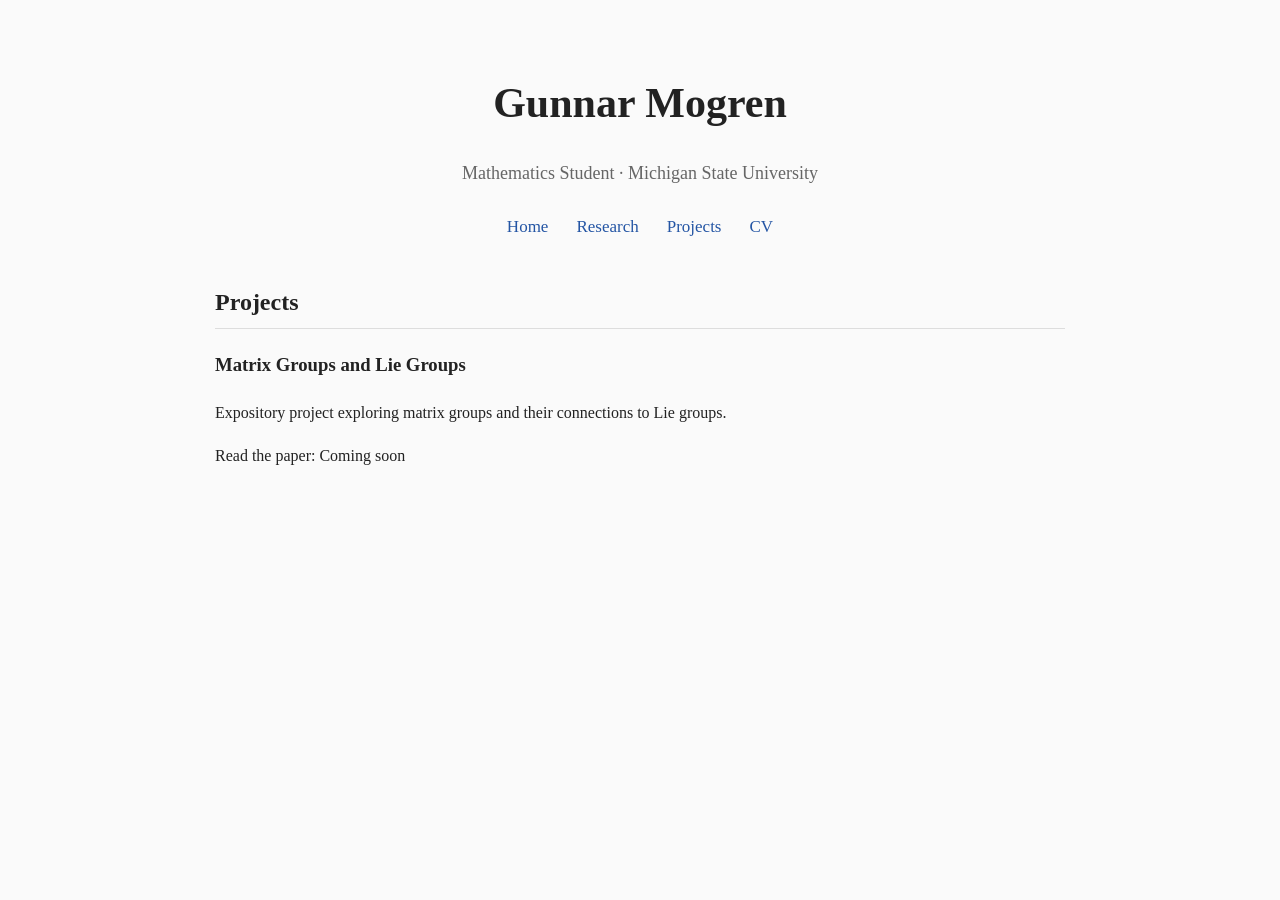
==== projects.html @ 9d9fc9ef "Add initial projects.html file with project details" ====
<!DOCTYPE html>
<html lang="en">

<head>
    <meta charset="UTF-8">
    <meta name="viewport" content="width=device-width, initial-scale=1.0">
    <title>Projects | Gunnar Mogren</title>
    <link rel="stylesheet" href="style.css">
</head>

<body>

    <header>
        <h1>Gunnar Mogren</h1>
        <p>Mathematics Student · Michigan State University</p>

        <nav>
            <a href="index.html">Home</a>
            <a href="research.html">Research</a>
            <a href="projects.html">Projects</a>
            <a href="cv.html">CV</a>
        </nav>
    </header>

    <main>

        <h2>Projects</h2>

        <h3>Matrix Groups and Lie Groups</h3>

        <p>
            Expository project exploring matrix groups and their
            connections to Lie groups.
        </p>

        <p>
            Read the paper: Coming soon
        </p>

    </main>

</body>
</html>
---- style.css ----
body {
    max-width: 850px;
    margin: 0 auto;
    padding: 40px 25px;
    font-family: Georgia, serif;
    line-height: 1.7;
    color: #222;
    background: #fafafa;
}

header {
    text-align: center;
    margin-bottom: 40px;
}

h1 {
    font-size: 42px;
    margin-bottom: 5px;
}

header p {
    font-size: 18px;
    color: #666;
}

h2 {
    margin-top: 40px;
    border-bottom: 1px solid #ddd;
    padding-bottom: 5px;
}

a {
    color: #2455a4;
    text-decoration: none;
}

a:hover {
    text-decoration: underline;
}

nav {
    margin-top: 25px;
}

nav a {
    margin: 0 12px;
    font-size: 17px;
}
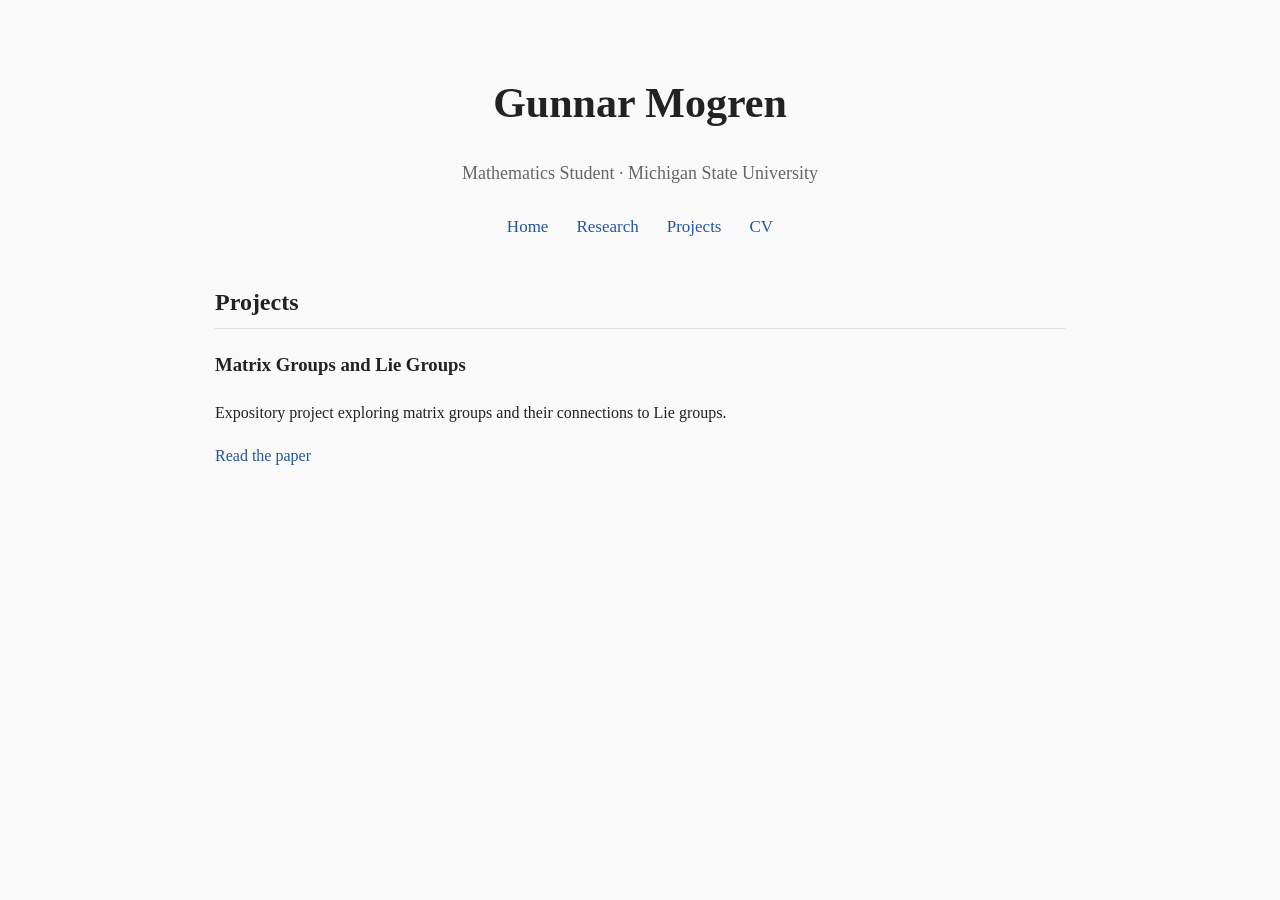
==== commit f4d5b477: "Add link to the paper in projects.html" ====
--- a/projects.html
+++ b/projects.html
@@ -34,7 +34,7 @@
         </p>
 
         <p>
-            Read the paper: Coming soon
+        <a href="matrix-groups.pdf">Read the paper</a>
         </p>
 
     </main>
